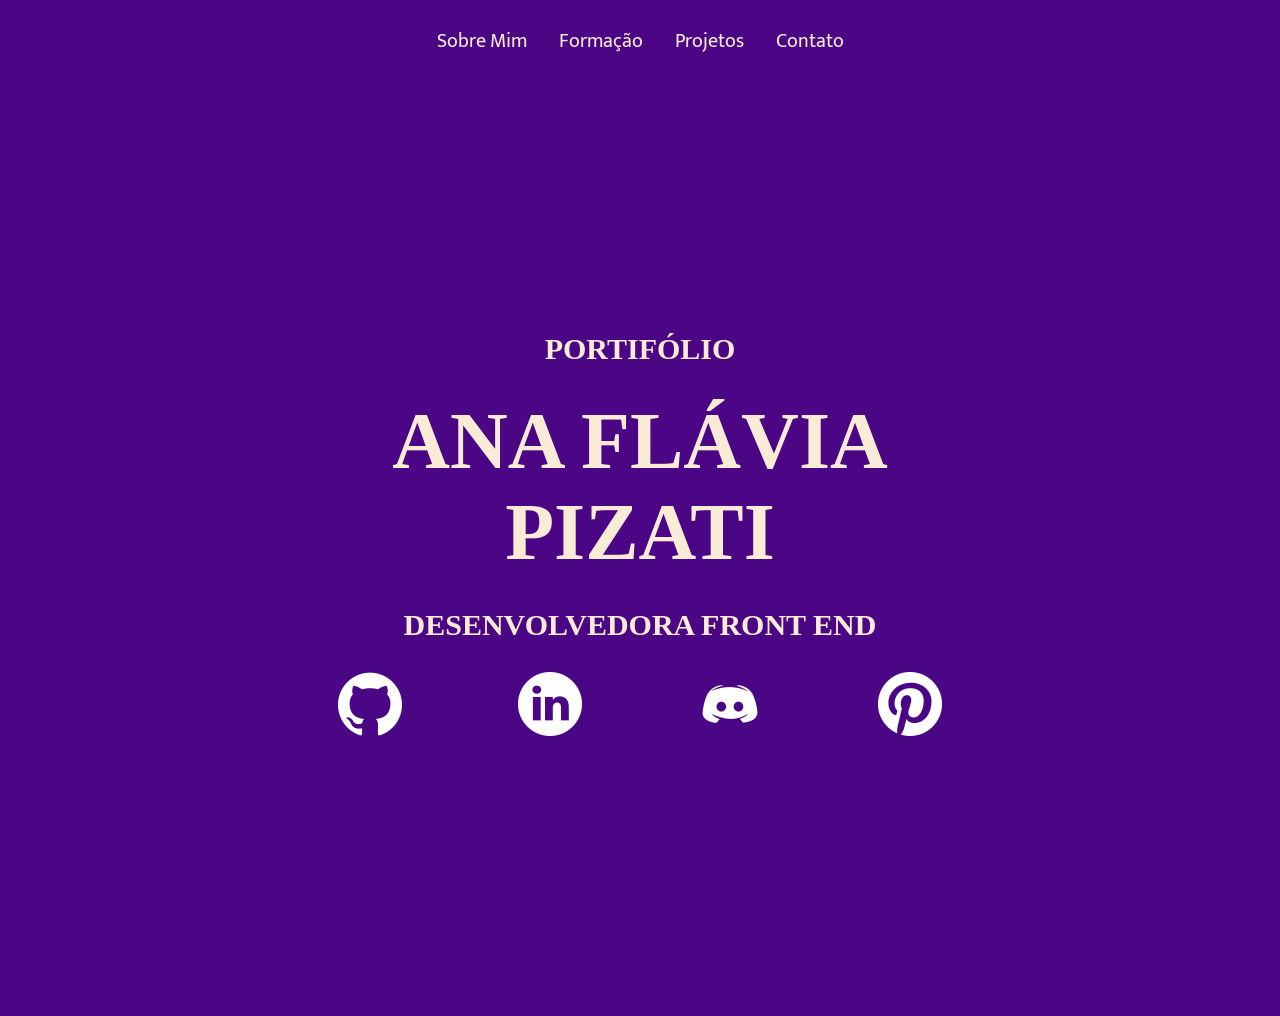
==== index.html @ b1c11e5d "mudança de nome" ====
<!DOCTYPE html>
<html lang="pt-BR">
<head>
    <meta charset="UTF-8">
    <meta name="viewport" content="width=device-width, initial-scale=1.0">
    <meta name= "description" content="Portifólio - Desenvolvedora Front End feito para treino em programação">
    <link rel="stylesheet" type="text/css" href="style.css">
    <title>Ana Flávia Pizati</title>
</head>

<body>

    <header class="cabecalho"> 

        <nav class="cabecalho-menu">

            <a class="cabecalho-menu-item">Sobre Mim</a>
            <a class="cabecalho-menu-item">Formação</a>
            <a class="cabecalho-menu-item">Projetos</a>
            <a class="cabecalho-menu-item">Contato</a>

        </nav>
    </header>

    <main class="pagina1">
        <section class="pagina1-titulos">

                <h2 class="pagina1-titulos-sub">PORTIFÓLIO</h2>
                <h1 class="pagina1-titulos-titulo">ANA FLÁVIA PIZATI</h1>
                <h2 class="pagina1-titulos-sub">DESENVOLVEDORA FRONT END</h2>
        </section>

        <section class="pagina1-botoes"> 

           <a class="pagina1-botoes-botao" href="https://github.com/anaflaviapizati" rel="external" target="_blank">
            <button class="pagina1-botoes-botao"> 
                <img src="imgs/github.png"  height= "64px" width="64px" alt="Github logo">
            </button>
            </a>
            <a href="https://linkedin.com/anaflaviapizati" rel="external" target="_blank">
                <button class="pagina1-botoes-botao"> 
                    <img src="imgs/linkedin.png" height= "64px" width="64px" alt="Linkedin logo">
                </button>
            </a>
            <a href="https://discord.com/channels/@me" rel="external" target="_blank">
                <button class="pagina1-botoes-botao"> 
                    <img src="imgs/discord.png" height= "64px" width="64px" alt="Discord logo">
                </button>
            </a>
            <a href="https://pinterest.com/devanaflaviapizati" rel="external" target="_blank">
            <button class="pagina1-botoes-botao">
                <img src="imgs/pinterest.png" height= "64px" width="64px" alt="Pinterest logo">
            </button>
            </a>

        </section>
    </main>
<!-- 
        <main class="pagina2">

        <section class="pagina2-titulo" >
            <h2>Sobre Mim</h2>
            <div class="pagina2-conteudo">
                
                <img class="pagina2-conteudo-perfil" src="imgs/perfil.jpeg" alt="Foto de perfil Ana Flávia>">
                <p class="pagina2-conteudo-texto">Olá mundo! Meu nome é Ana Flávia Pizati, curso Sistemas de Informação na ufop e desenvolvi
                    essa página com o intuito der aplicar meus conhecimentos de desenvolvimento de sites. 
                </p>
            </div>
        </section>
    </main>
 -->

</body>
</html>
---- style.css ----
@import url('https://fonts.googleapis.com/css2?family=Mukta&family=Playfair+Display&display=swap');

*{
   margin: 0;
   padding: 0; 
   box-sizing: border-box;
   text-decoration: none;
}
body{
    font-size: 100%;
    background-color: rgb(75, 6, 133);
}

.cabecalho{
    display: flex;
    flex-direction: row;
    align-items: center;
    justify-content: space-around;
    padding: 24px;
    
} 
.cabecalho-menu{
    display: flex;
    gap: 32px;
}

.cabecalho-menu-item{
    font-family: 'Mukta', sans-serif;
    color: antiquewhite;
    font-weight: 400;
    font-size:20px;
}

.pagina1{
    
     display: flex;
     flex-direction: column;
     text-align: center;
     padding: 250px;
}

.pagina1-titulos{
    display: flex;
    flex-direction: column;
    color: antiquewhite;
    justify-content: space-between;
    gap: 30px;
}

.pagina1-titulos-sub{

    font-size: 30px;
}

.pagina1-titulos-titulo{
    font-size: 80px;
}

.pagina1-botoes{
    display: flex;
    flex-direction: row;
    justify-content: space-around;
    padding: 30px;
    color: antiquewhite; 


}

.pagina1-botoes-botao{
    display: flex;
    justify-content: space-between;
    gap:20px;
    cursor: pointer;
    border: none;
    background-color: transparent;
    height: 64px;
    width: 64px;
    border-radius: 50px;
}
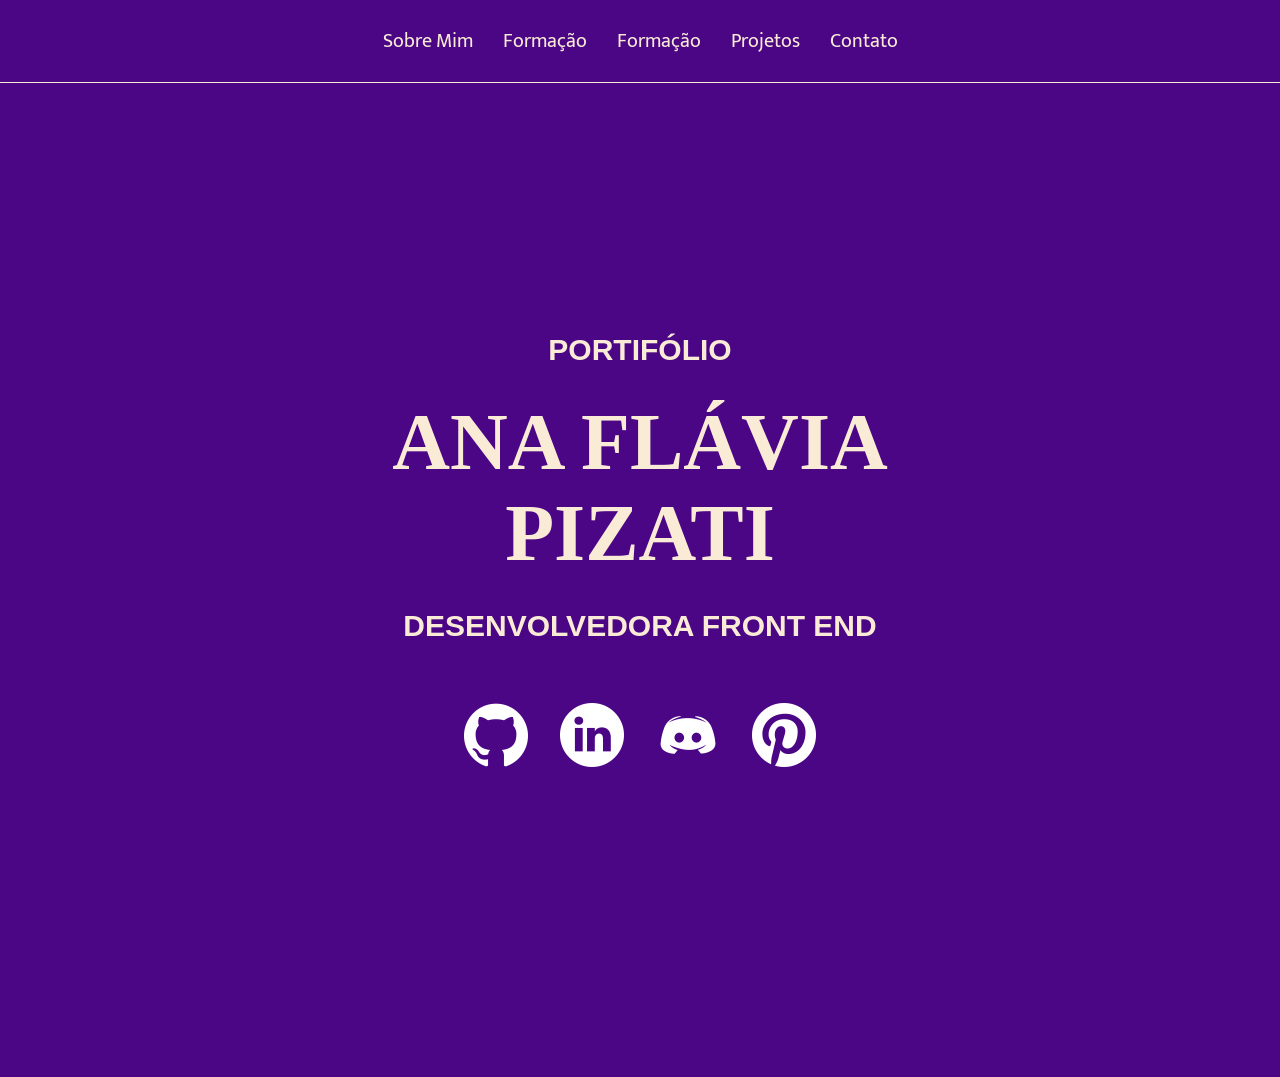
==== commit d6824e40: "att css" ====
--- a/index.html
+++ b/index.html
@@ -5,6 +5,8 @@
     <meta name="viewport" content="width=device-width, initial-scale=1.0">
     <meta name= "description" content="Portifólio - Desenvolvedora Front End feito para treino em programação">
     <link rel="stylesheet" type="text/css" href="style.css">
+    <link rel="icon" href="imgs/icon.png">
+    
     <title>Ana Flávia Pizati</title>
 </head>
 
@@ -12,13 +14,15 @@
 
     <header class="cabecalho"> 
 
-        <nav class="cabecalho-menu">
+        <nav>
+            <ul>
+                <li><a class="cabecalho-menu-item">Sobre Mim</a></li>
+                <li><a class="cabecalho-menu-item">Formação</a></li>
+                <li><a class="cabecalho-menu-item">Formação</a></li>
+                <li><a class="cabecalho-menu-item">Projetos</a></li>
+                <li><a class="cabecalho-menu-item">Contato</a></li>
 
-            <a class="cabecalho-menu-item">Sobre Mim</a>
-            <a class="cabecalho-menu-item">Formação</a>
-            <a class="cabecalho-menu-item">Projetos</a>
-            <a class="cabecalho-menu-item">Contato</a>
-
+            </ul>
         </nav>
     </header>
 
--- a/style.css
+++ b/style.css
@@ -8,31 +8,35 @@
 }
 body{
     font-size: 100%;
-    background-color: rgb(75, 6, 133);
+    background-color: #4b0685;
 }
 
 .cabecalho{
+    
+    
+
+} 
+nav{
     display: flex;
-    flex-direction: row;
-    align-items: center;
     justify-content: space-around;
     padding: 24px;
+}
+ul{
     
-} 
-.cabecalho-menu{
     display: flex;
-    gap: 32px;
-}
-
-.cabecalho-menu-item{
     font-family: 'Mukta', sans-serif;
     color: antiquewhite;
     font-weight: 400;
     font-size:20px;
+    list-style-type: none;
+}
+
+li{
+    margin:  0 15px;
 }
 
 .pagina1{
-    
+     border-top: 0.4px solid antiquewhite;
      display: flex;
      flex-direction: column;
      text-align: center;
@@ -48,32 +52,36 @@
 }
 
 .pagina1-titulos-sub{
-
+    font-family: 'Mukta', sans-serif;
     font-size: 30px;
 }
 
 .pagina1-titulos-titulo{
+    font-family: 'Playfair Display';
     font-size: 80px;
 }
 
 .pagina1-botoes{
     display: flex;
     flex-direction: row;
-    justify-content: space-around;
-    padding: 30px;
+    justify-content: center;
+    gap:32px;
+    padding: 60px;
     color: antiquewhite; 
-
 
 }
 
 .pagina1-botoes-botao{
     display: flex;
-    justify-content: space-between;
-    gap:20px;
     cursor: pointer;
+    border-radius: 50px;
     border: none;
     background-color: transparent;
     height: 64px;
     width: 64px;
-    border-radius: 50px;
+    
 }
+
+.pagina1-botoes-botao:hover{
+    opacity: 0.8 ;
+}
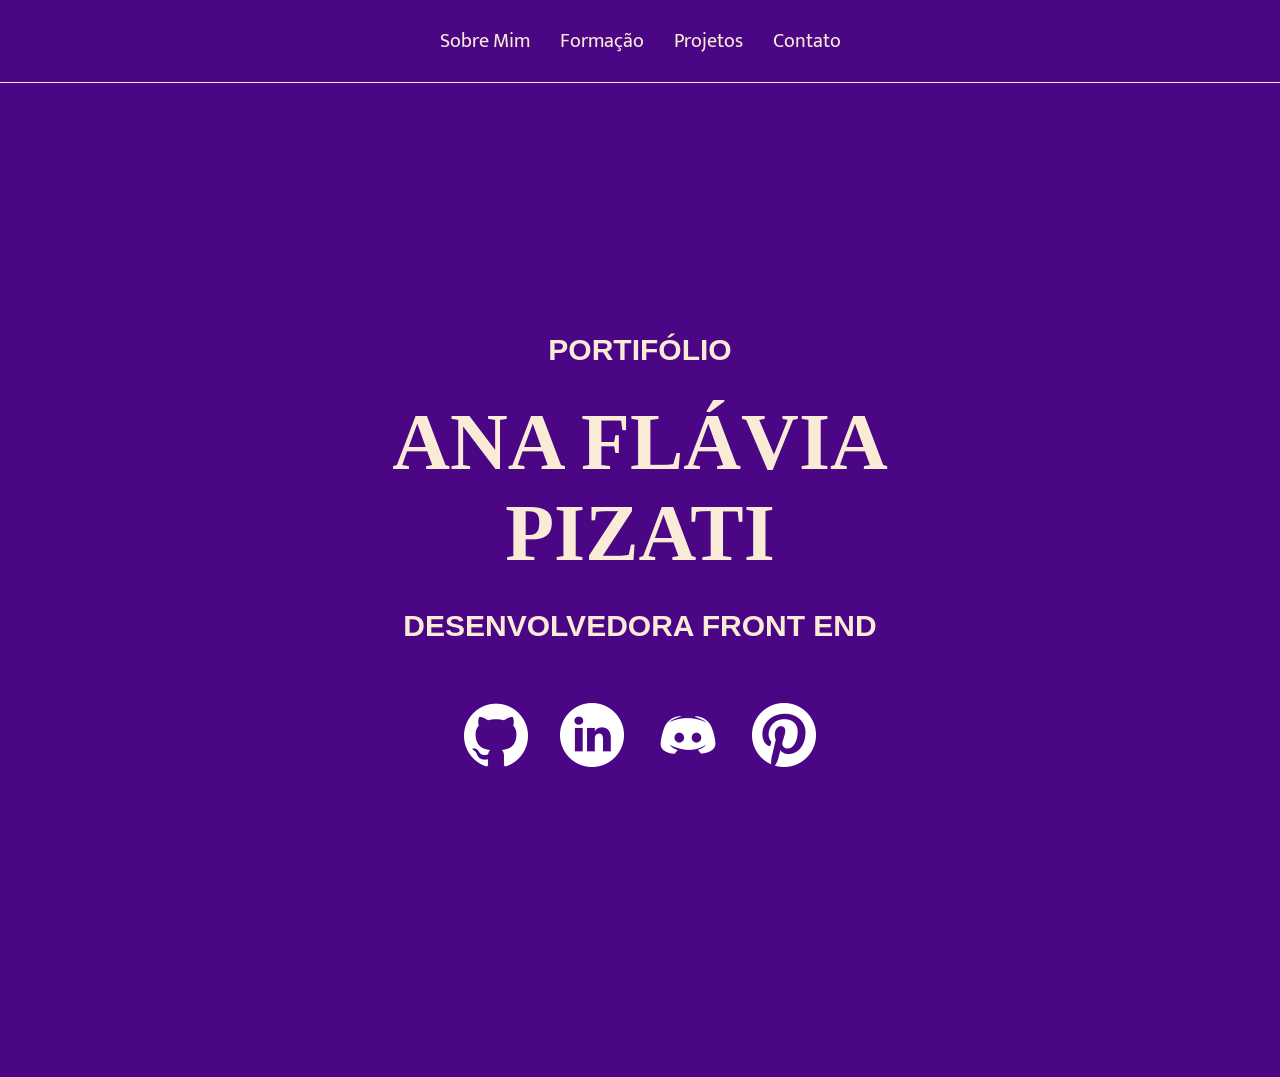
==== commit 9173e786: "css edit" ====
--- a/index.html
+++ b/index.html
@@ -12,12 +12,11 @@
 
 <body>
 
-    <header class="cabecalho"> 
+    <header> 
 
         <nav>
             <ul>
                 <li><a class="cabecalho-menu-item">Sobre Mim</a></li>
-                <li><a class="cabecalho-menu-item">Formação</a></li>
                 <li><a class="cabecalho-menu-item">Formação</a></li>
                 <li><a class="cabecalho-menu-item">Projetos</a></li>
                 <li><a class="cabecalho-menu-item">Contato</a></li>
--- a/style.css
+++ b/style.css
@@ -11,11 +11,7 @@
     background-color: #4b0685;
 }
 
-.cabecalho{
-    
-    
 
-} 
 nav{
     display: flex;
     justify-content: space-around;
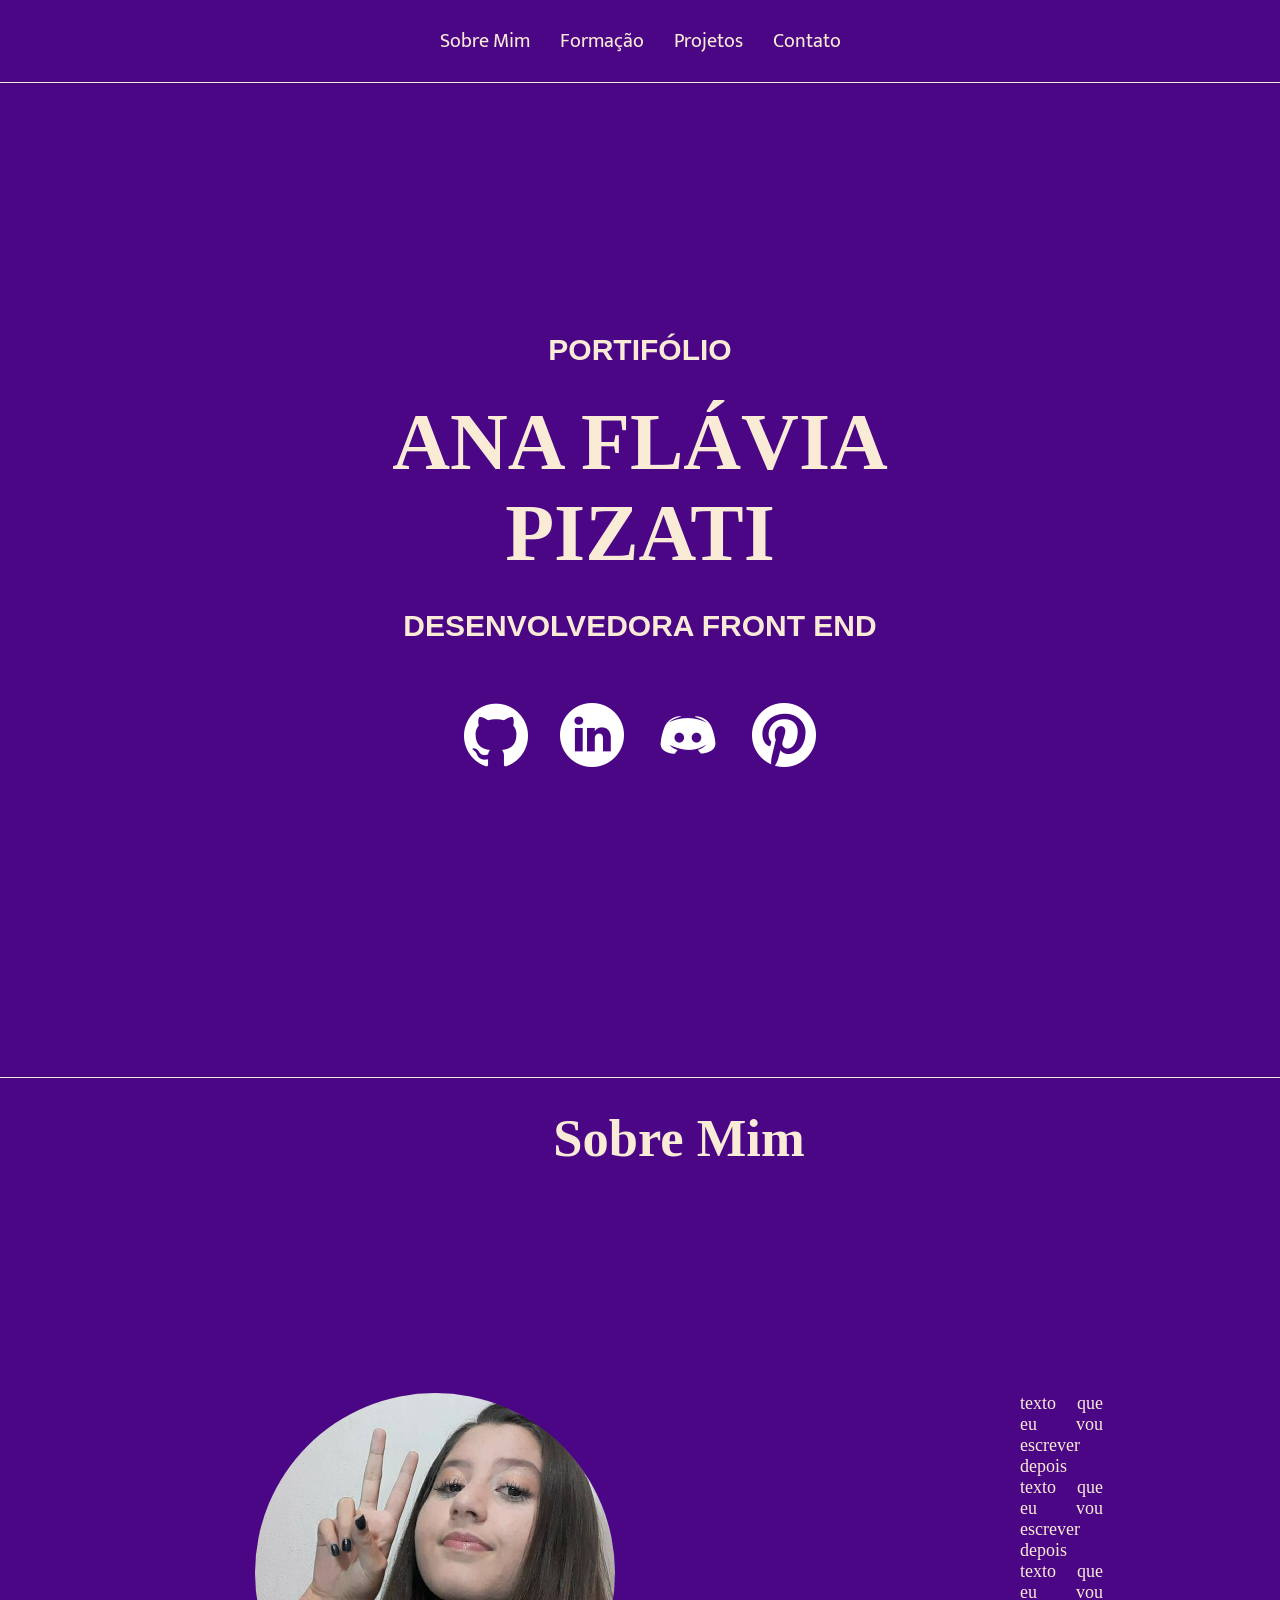
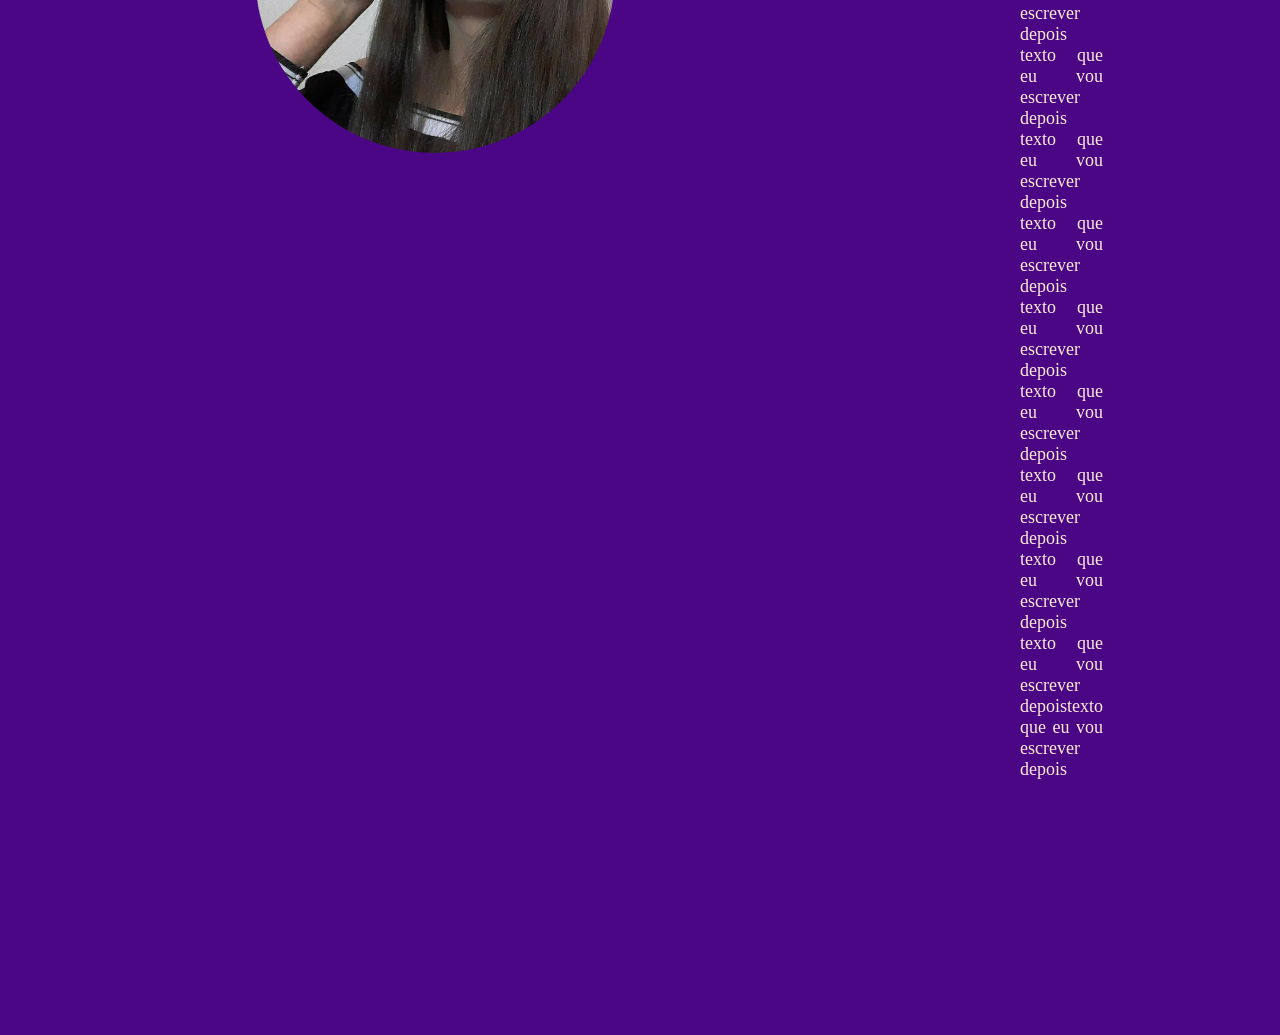
==== commit b9acad58: "add sobre mim" ====
--- a/index.html
+++ b/index.html
@@ -16,10 +16,10 @@
 
         <nav>
             <ul>
-                <li><a class="cabecalho-menu-item">Sobre Mim</a></li>
-                <li><a class="cabecalho-menu-item">Formação</a></li>
-                <li><a class="cabecalho-menu-item">Projetos</a></li>
-                <li><a class="cabecalho-menu-item">Contato</a></li>
+                <li><a href="#SobreMim" class="cabecalho-menu-item">Sobre Mim</a></li>
+                <li><a href="#Formação" class="cabecalho-menu-item">Formação</a></li>
+                <li><a href="#Projetos" class="cabecalho-menu-item">Projetos</a></li>
+                <li><a href="#Contato" class="cabecalho-menu-item">Contato</a></li>
 
             </ul>
         </nav>
@@ -58,21 +58,23 @@
 
         </section>
     </main>
-<!-- 
-        <main class="pagina2">
+ 
+        <main id="SobreMim" class="pagina2">
 
         <section class="pagina2-titulo" >
             <h2>Sobre Mim</h2>
             <div class="pagina2-conteudo">
                 
                 <img class="pagina2-conteudo-perfil" src="imgs/perfil.jpeg" alt="Foto de perfil Ana Flávia>">
-                <p class="pagina2-conteudo-texto">Olá mundo! Meu nome é Ana Flávia Pizati, curso Sistemas de Informação na ufop e desenvolvi
-                    essa página com o intuito der aplicar meus conhecimentos de desenvolvimento de sites. 
+                <p class="pagina2-conteudo-texto">
+                    texto que eu vou escrever depois texto que eu vou escrever depois texto que eu vou escrever depois texto que eu vou escrever depois
+                    texto que eu vou escrever depois texto que eu vou escrever depois texto que eu vou escrever depois texto que eu vou escrever depois
+                    texto que eu vou escrever depois texto que eu vou escrever depois texto que eu vou escrever depoistexto que eu vou escrever depois
                 </p>
             </div>
         </section>
     </main>
- -->
+ 
 
 </body>
 </html>
--- a/style.css
+++ b/style.css
@@ -11,7 +11,14 @@
     background-color: #4b0685;
 }
 
+a{
+    text-decoration: none;
+    color: inherit;
+}
 
+a:hover{
+    opacity: 0.7;
+}
 nav{
     display: flex;
     justify-content: space-around;
@@ -28,11 +35,13 @@
 }
 
 li{
+
     margin:  0 15px;
 }
 
 .pagina1{
      border-top: 0.4px solid antiquewhite;
+     border-bottom: 0.4px solid antiquewhite;
      display: flex;
      flex-direction: column;
      text-align: center;
@@ -80,4 +89,42 @@
 
 .pagina1-botoes-botao:hover{
     opacity: 0.8 ;
+}
+
+.pagina2{
+    padding: 30px;
+    display: flex;
+    
+}
+
+.pagina2-titulo{
+    font-size: 35px;
+    font-family: 'Playfair Display';
+    color: antiquewhite;
+    text-align: center;
+}
+
+.pagina2-conteudo{
+    padding: 25vh;
+    display: flex;
+    justify-content: space-between;
+    gap: 45vh;
+
+
+}
+
+.pagina2-conteudo-perfil{
+    height:40vh;
+    width: 40vh;
+    border-radius: 50%;
+}
+
+.pagina2-conteudo-perfil:hover{
+    border-radius: 10%;
+    transition-delay: 0.1s ;
+}
+.pagina2-conteudo-texto{
+    font-size: 2vh;
+    display: flex;
+    text-align: justify;
 }
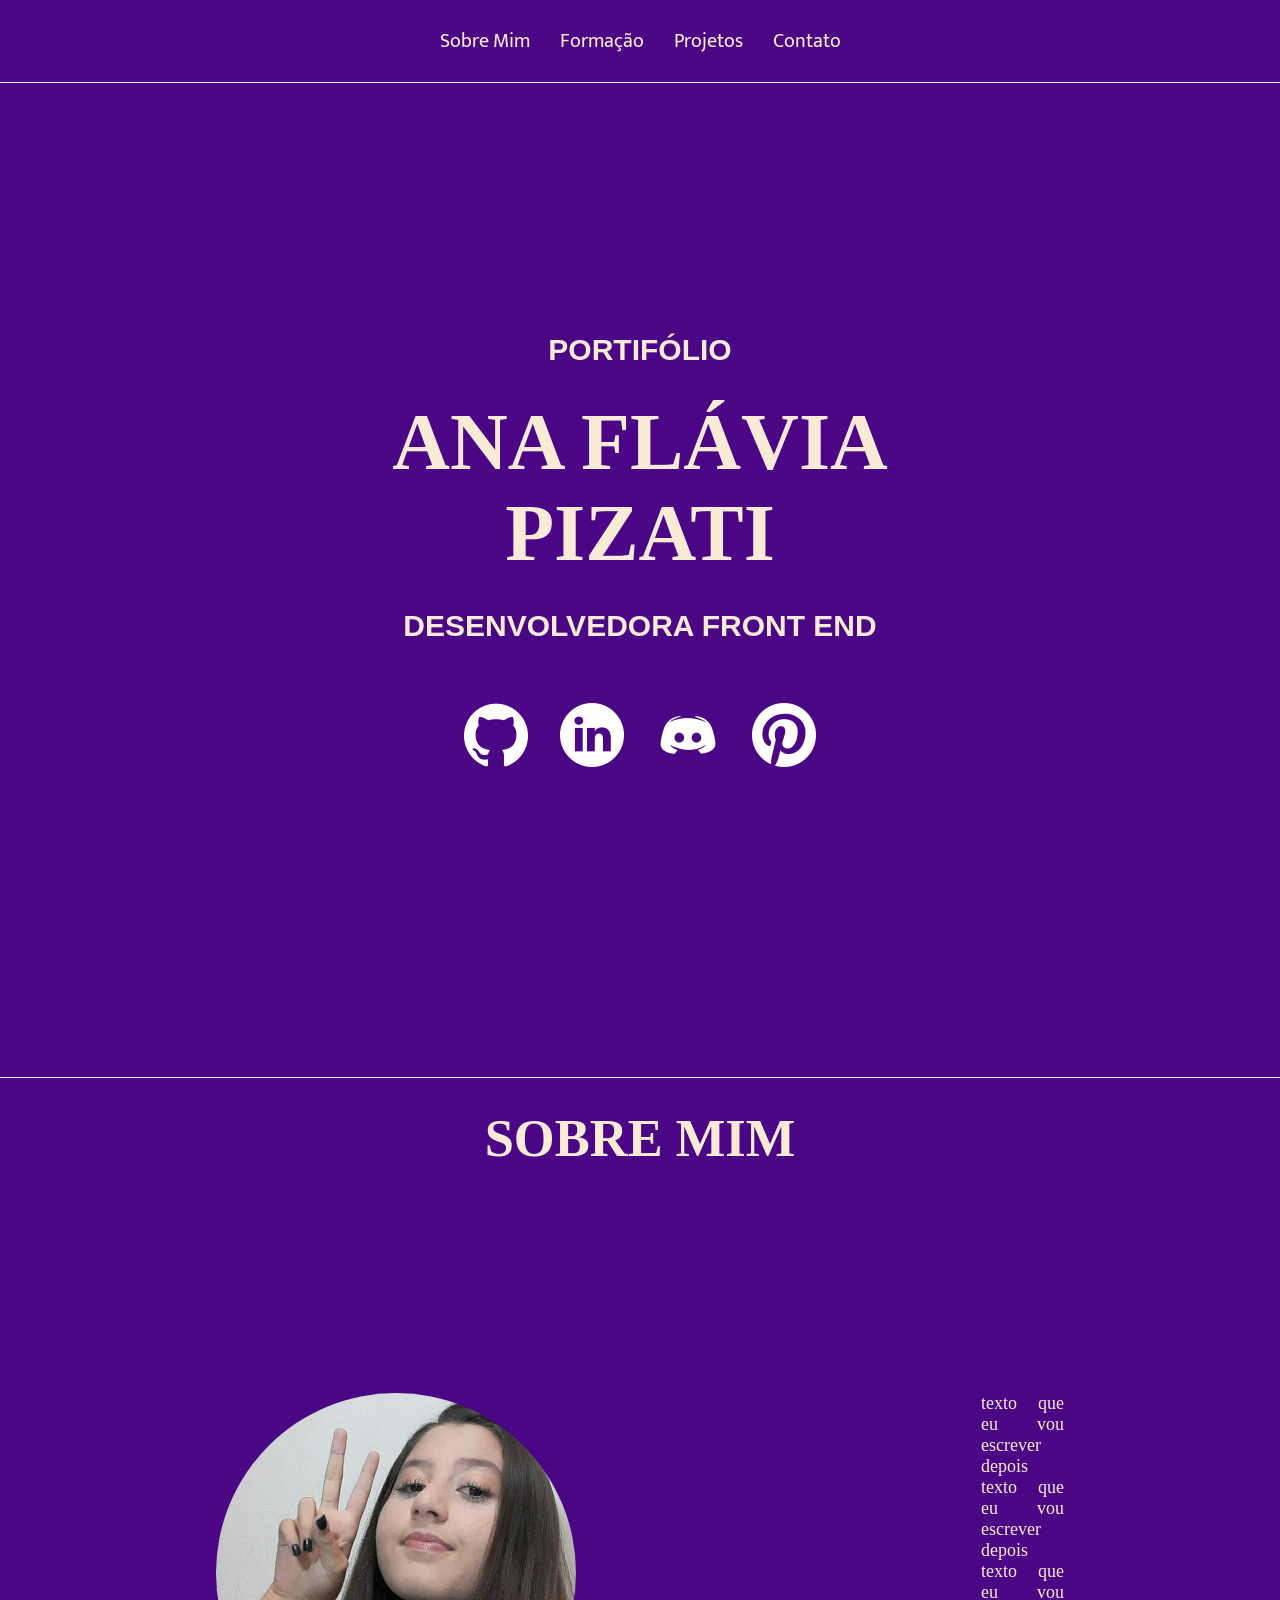
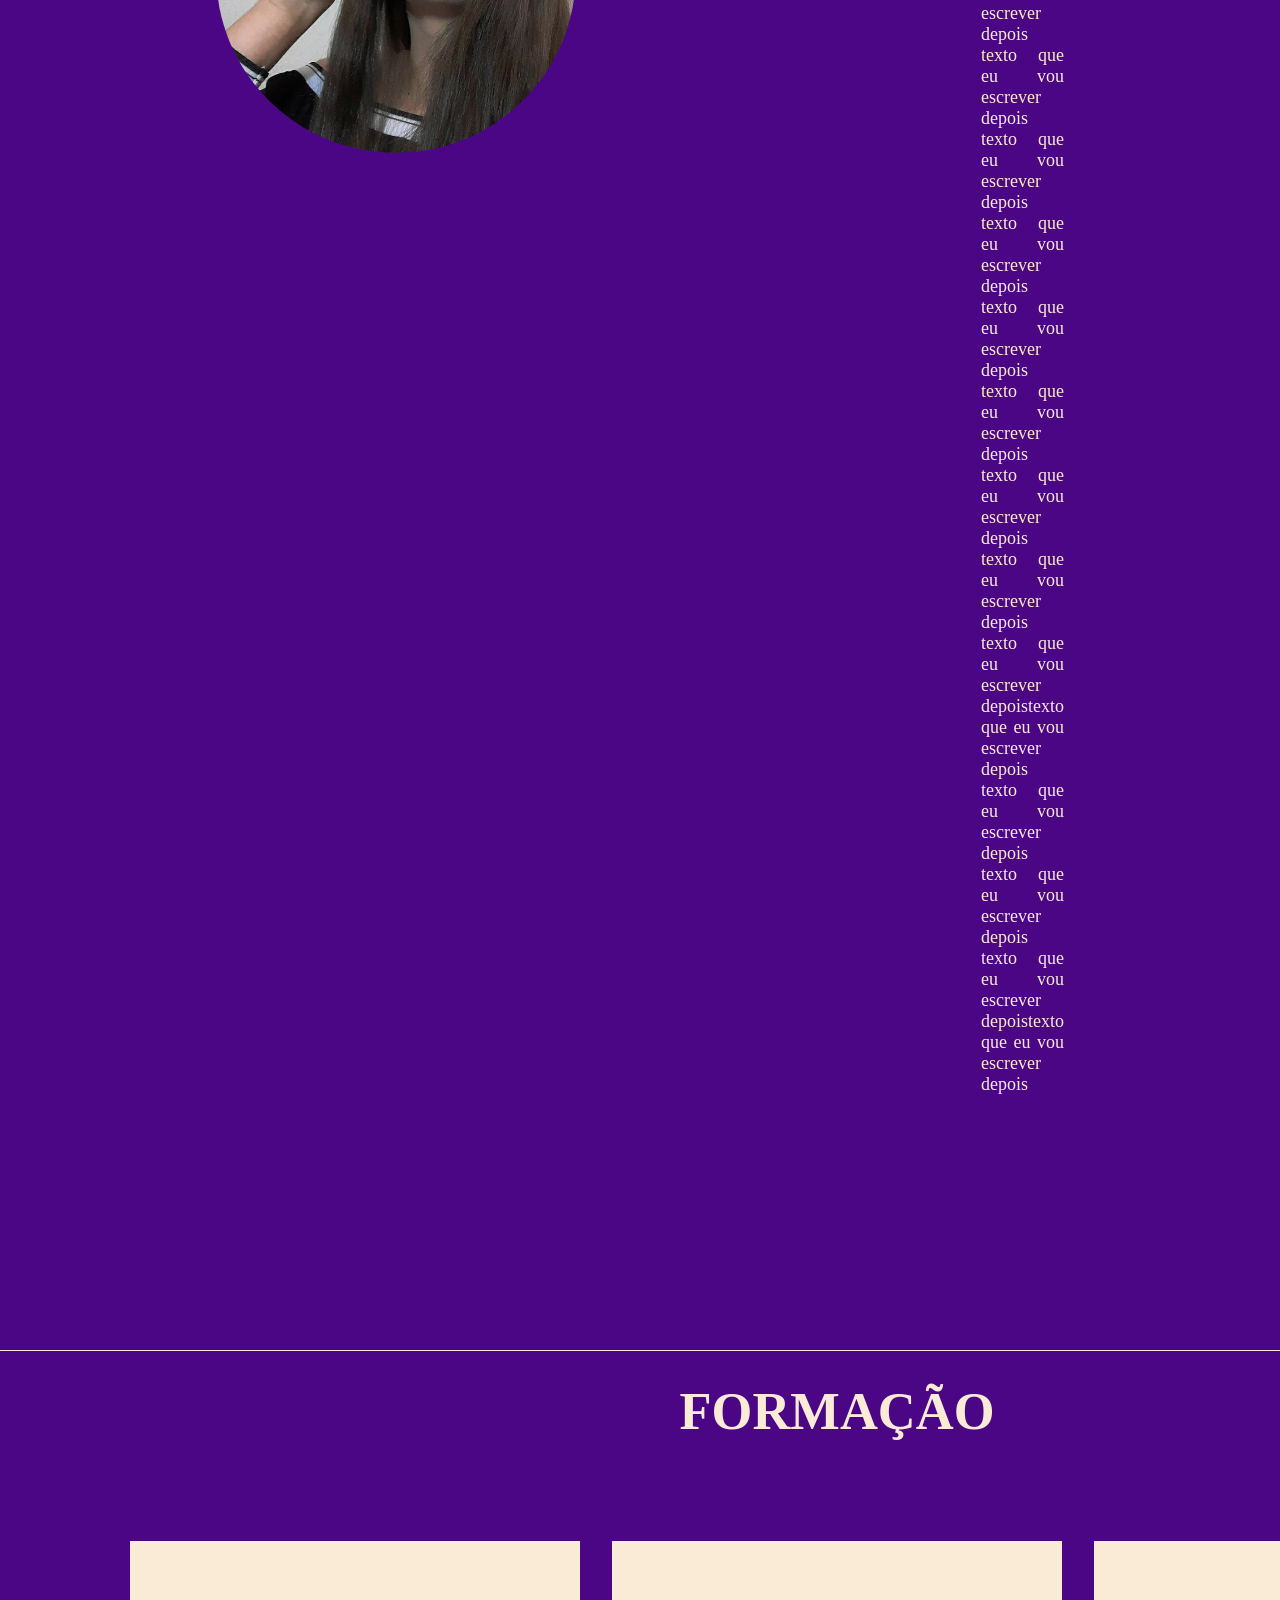
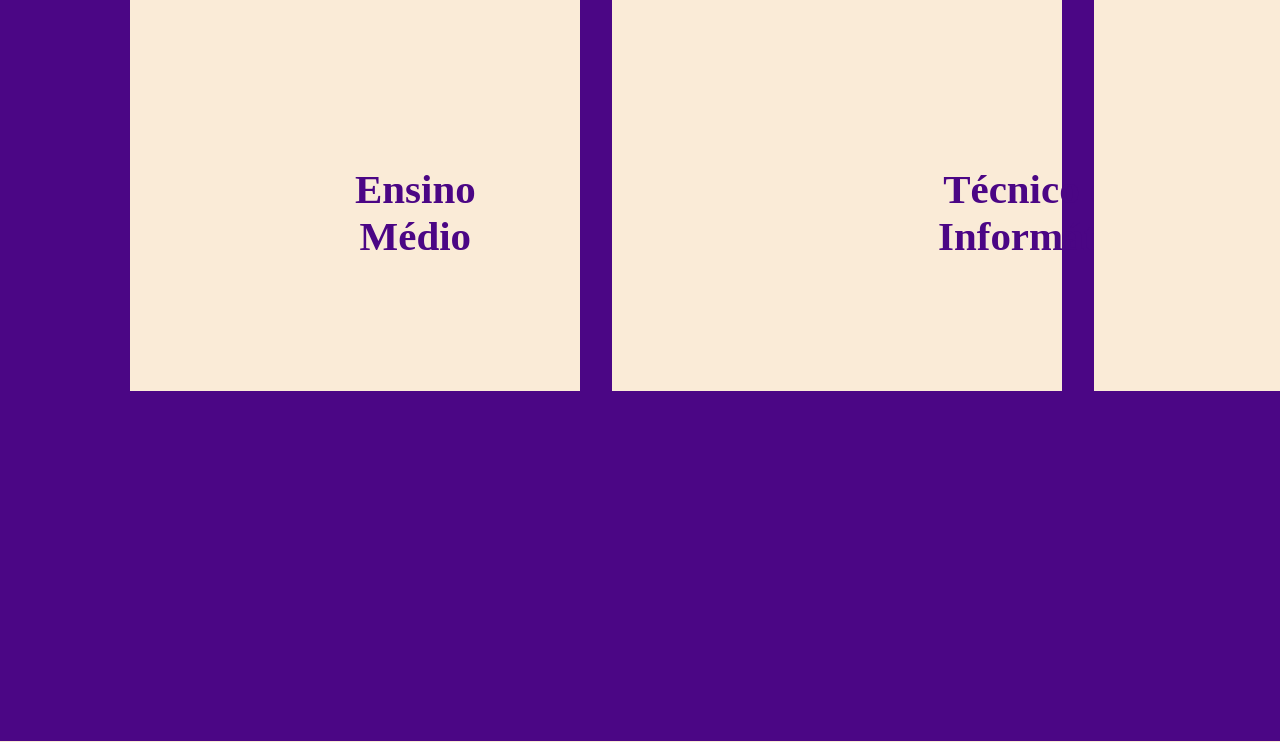
==== commit 2e94206b: "inserção da pagina de formação ainda falta organizar as divs nesssa parte" ====
--- a/index.html
+++ b/index.html
@@ -5,6 +5,7 @@
     <meta name="viewport" content="width=device-width, initial-scale=1.0">
     <meta name= "description" content="Portifólio - Desenvolvedora Front End feito para treino em programação">
     <link rel="stylesheet" type="text/css" href="style.css">
+    <script type="text/javascript" src="main.js"></script>
     <link rel="icon" href="imgs/icon.png">
     
     <title>Ana Flávia Pizati</title>
@@ -50,7 +51,7 @@
                     <img src="imgs/discord.png" height= "64px" width="64px" alt="Discord logo">
                 </button>
             </a>
-            <a href="https://pinterest.com/devanaflaviapizati" rel="external" target="_blank">
+            <a href="https://pin.it/71QIQl8" rel="external" target="_blank">
             <button class="pagina1-botoes-botao">
                 <img src="imgs/pinterest.png" height= "64px" width="64px" alt="Pinterest logo">
             </button>
@@ -62,7 +63,8 @@
         <main id="SobreMim" class="pagina2">
 
         <section class="pagina2-titulo" >
-            <h2>Sobre Mim</h2>
+            <h2>SOBRE MIM</h2>
+
             <div class="pagina2-conteudo">
                 
                 <img class="pagina2-conteudo-perfil" src="imgs/perfil.jpeg" alt="Foto de perfil Ana Flávia>">
@@ -70,11 +72,42 @@
                     texto que eu vou escrever depois texto que eu vou escrever depois texto que eu vou escrever depois texto que eu vou escrever depois
                     texto que eu vou escrever depois texto que eu vou escrever depois texto que eu vou escrever depois texto que eu vou escrever depois
                     texto que eu vou escrever depois texto que eu vou escrever depois texto que eu vou escrever depoistexto que eu vou escrever depois
+                    texto que eu vou escrever depois texto que eu vou escrever depois texto que eu vou escrever depoistexto que eu vou escrever depois
                 </p>
             </div>
         </section>
     </main>
- 
+
+    <main id="Formação" class="pagina3">
+
+        <section class="pagina3-titulo">   
+            <h2>FORMAÇÃO</h2>
+
+            <div class="pagina3-quadros">
+                <div class="pagina3-quadro1">
+                    <img class="pagina3-quadro-1-img" src="imgs/emicon.png" alt="ícone ensino médio">
+                    <h3 class="pagina3-quadro1-texto">Ensino Médio</h3>
+    
+                </div>
+                <div class="pagina3-quadro2">
+                    <img class="pagina3-quadro-1-img" src="imgs/" alt="ícone tecnico">
+                    <h3 class="pagina3-quadro1-texto">Técnico em Informática</h3>
+    
+                </div>
+                <div class="pagina3-quadro3">
+                    <img class="pagina3-quadro-1-img" src="imgs/" alt="ícone faculdade">
+                    <h3 class="pagina3-quadro1-texto">Sistemas de Informação</h3>
+    
+                </div>
+
+
+            </div>
+         
+    </section>
+    <section class="rodape-formacao">
+
+    </section>
+    </main>
 
 </body>
 </html>
--- a/style.css
+++ b/style.css
@@ -2,30 +2,31 @@
 
 *{
    margin: 0;
-   padding: 0; 
+   padding: 0;                                  /*configuração para tirar pré definições do html*/
    box-sizing: border-box;
-   text-decoration: none;
 }
+
 body{
     font-size: 100%;
     background-color: #4b0685;
 }
 
 a{
-    text-decoration: none;
+    text-decoration: none;                     /*cpnfiguração para tirar estilo de link*/
     color: inherit;
 }
 
 a:hover{
     opacity: 0.7;
 }
+
 nav{
     display: flex;
     justify-content: space-around;
     padding: 24px;
 }
+
 ul{
-    
     display: flex;
     font-family: 'Mukta', sans-serif;
     color: antiquewhite;
@@ -35,15 +36,15 @@
 }
 
 li{
-
     margin:  0 15px;
 }
 
+
 .pagina1{
+     display: flex;
+     flex-direction: column;
      border-top: 0.4px solid antiquewhite;
      border-bottom: 0.4px solid antiquewhite;
-     display: flex;
-     flex-direction: column;
      text-align: center;
      padding: 250px;
 }
@@ -73,7 +74,6 @@
     gap:32px;
     padding: 60px;
     color: antiquewhite; 
-
 }
 
 .pagina1-botoes-botao{
@@ -84,7 +84,6 @@
     background-color: transparent;
     height: 64px;
     width: 64px;
-    
 }
 
 .pagina1-botoes-botao:hover{
@@ -94,6 +93,7 @@
 .pagina2{
     padding: 30px;
     display: flex;
+    justify-content: center;
     
 }
 
@@ -109,8 +109,6 @@
     display: flex;
     justify-content: space-between;
     gap: 45vh;
-
-
 }
 
 .pagina2-conteudo-perfil{
@@ -121,10 +119,61 @@
 
 .pagina2-conteudo-perfil:hover{
     border-radius: 10%;
-    transition-delay: 0.1s ;
+    transition-delay: 0.1s;
 }
+
 .pagina2-conteudo-texto{
     font-size: 2vh;
     display: flex;
     text-align: justify;
+}
+
+.pagina3{
+    padding: 30px;
+    display: flex;
+    justify-content: center;
+    flex-direction: column;
+    flex-wrap: wrap;
+    border-top: 0.4px solid antiquewhite;
+    font-size: 35px;
+    font-family: 'Playfair Display';
+    color: antiquewhite;
+    text-align: center;
+    border-bottom: 0.4px solid antiquewhite;
+}
+.pagina3-quadros{
+    display: flex;
+    flex-direction: row;
+    justify-content: space-around;
+    gap:32px;
+    padding: 100px;
+    width: 100%;
+    height: 650px;
+
+}
+
+.pagina3-quadro1, .pagina3-quadro2, .pagina3-quadro3{
+    display: flex;
+    justify-content: row;
+    text-align: center;
+    background-color: antiquewhite;
+    padding: 25vh;
+    width:100px ;
+}
+
+.pagina3-quadros-img{
+    width: 64px;
+    height: 64px;
+    background-color:;
+}
+
+.pagina3-quadro1-texto{
+    color: #4b0685;
+    text-align: center;
+    justify-content: center;
+
+}
+.rodape-formacao{
+
+    height: 220px;
 }
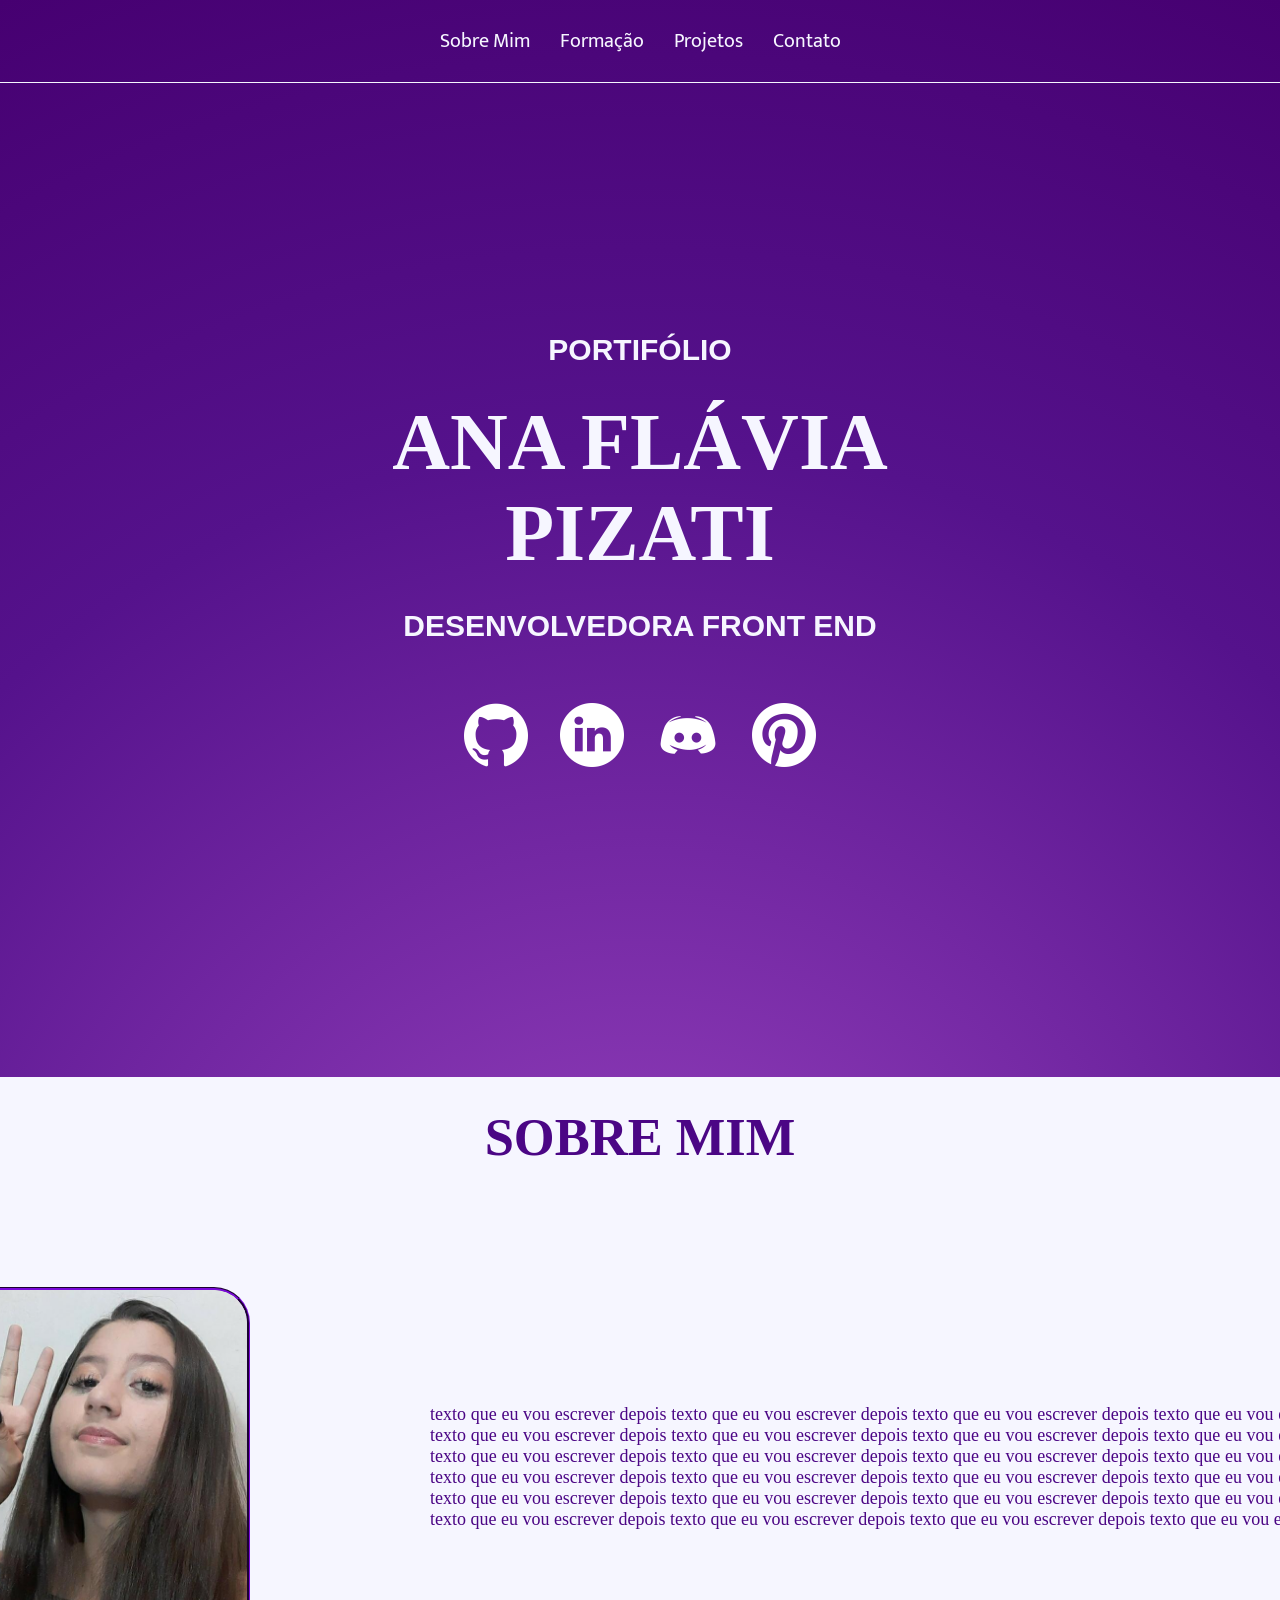
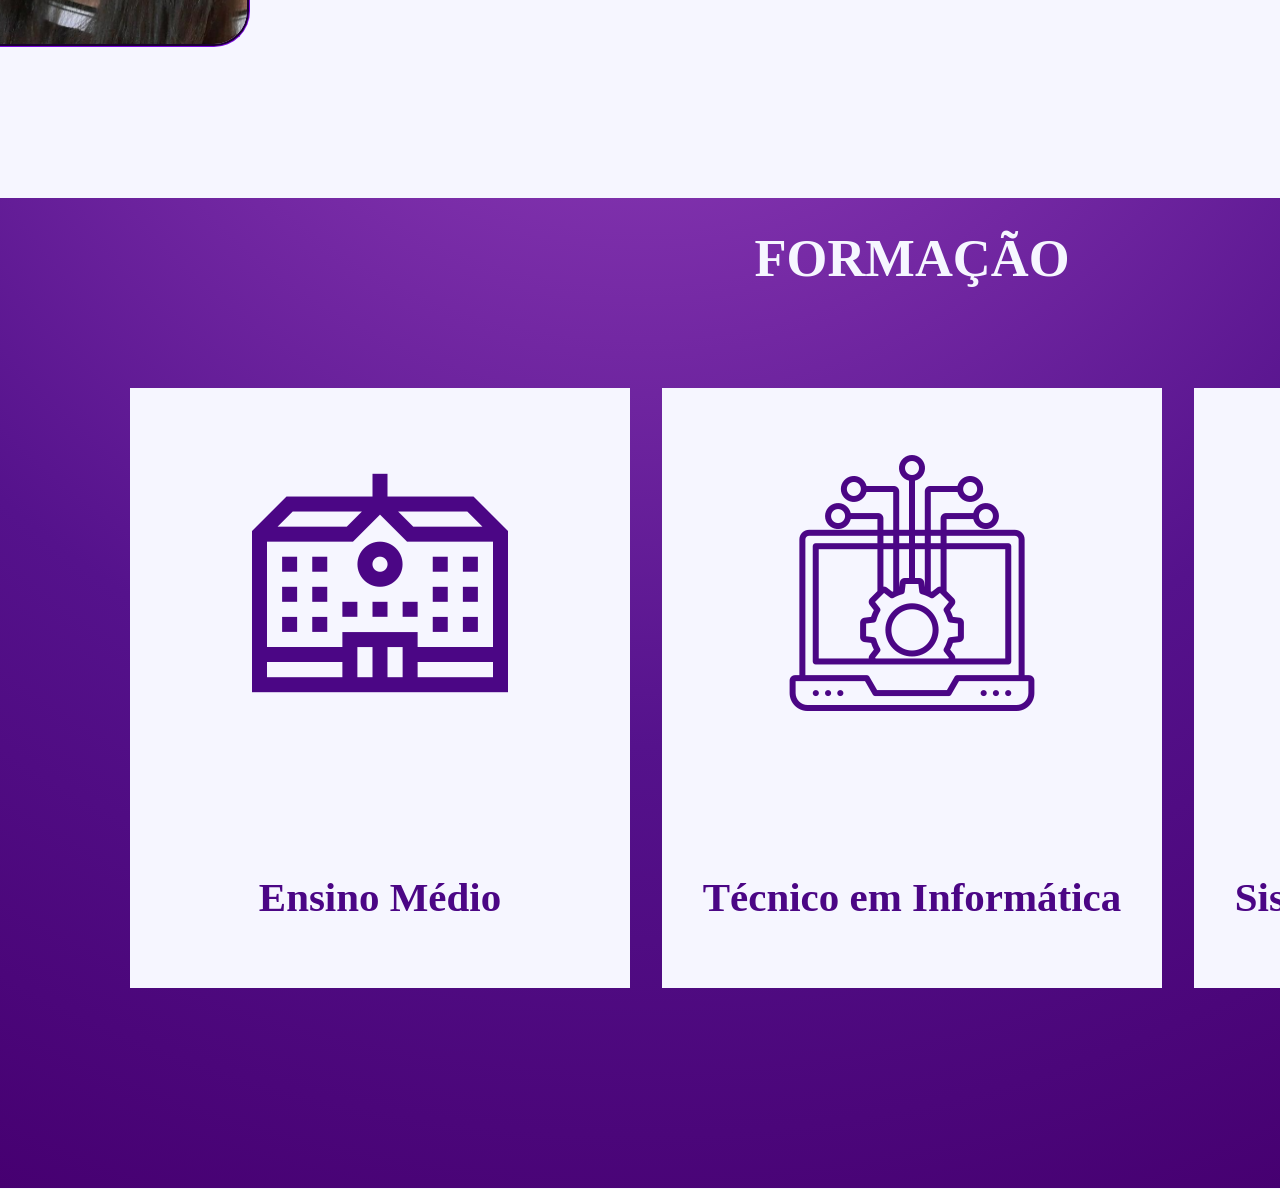
==== commit f9c1c6e9: "formação finalizada" ====
--- a/index.html
+++ b/index.html
@@ -71,8 +71,10 @@
                 <p class="pagina2-conteudo-texto">
                     texto que eu vou escrever depois texto que eu vou escrever depois texto que eu vou escrever depois texto que eu vou escrever depois
                     texto que eu vou escrever depois texto que eu vou escrever depois texto que eu vou escrever depois texto que eu vou escrever depois
-                    texto que eu vou escrever depois texto que eu vou escrever depois texto que eu vou escrever depoistexto que eu vou escrever depois
-                    texto que eu vou escrever depois texto que eu vou escrever depois texto que eu vou escrever depoistexto que eu vou escrever depois
+                    texto que eu vou escrever depois texto que eu vou escrever depois texto que eu vou escrever depois texto que eu vou escrever depois
+                    texto que eu vou escrever depois texto que eu vou escrever depois texto que eu vou escrever depois texto que eu vou escrever depois
+                   texto que eu vou escrever depois texto que eu vou escrever depois texto que eu vou escrever depois texto que eu vou escrever depois
+                    texto que eu vou escrever depois texto que eu vou escrever depois texto que eu vou escrever depois texto que eu vou escrever depois
                 </p>
             </div>
         </section>
@@ -81,21 +83,23 @@
     <main id="Formação" class="pagina3">
 
         <section class="pagina3-titulo">   
+
             <h2>FORMAÇÃO</h2>
 
             <div class="pagina3-quadros">
+
                 <div class="pagina3-quadro1">
                     <img class="pagina3-quadro-1-img" src="imgs/emicon.png" alt="ícone ensino médio">
                     <h3 class="pagina3-quadro1-texto">Ensino Médio</h3>
     
                 </div>
                 <div class="pagina3-quadro2">
-                    <img class="pagina3-quadro-1-img" src="imgs/" alt="ícone tecnico">
+                    <img class="pagina3-quadro-1-img" src="imgs/ti.png"  alt="ícone tecnico">
                     <h3 class="pagina3-quadro1-texto">Técnico em Informática</h3>
     
                 </div>
                 <div class="pagina3-quadro3">
-                    <img class="pagina3-quadro-1-img" src="imgs/" alt="ícone faculdade">
+                    <img class="pagina3-quadro-1-img" src="imgs/si.png" alt="ícone faculdade">
                     <h3 class="pagina3-quadro1-texto">Sistemas de Informação</h3>
     
                 </div>
--- a/style.css
+++ b/style.css
@@ -8,7 +8,8 @@
 
 body{
     font-size: 100%;
-    background-color: #4b0685;
+    background: rgb(144,61,185);
+    background: radial-gradient(circle, rgba(144,61,185,1) 10%, rgba(85,18,140,1) 62%, rgba(70,0,113,1) 100%);
 }
 
 a{
@@ -29,7 +30,7 @@
 ul{
     display: flex;
     font-family: 'Mukta', sans-serif;
-    color: antiquewhite;
+    color: #f6f6ff;
     font-weight: 400;
     font-size:20px;
     list-style-type: none;
@@ -43,8 +44,8 @@
 .pagina1{
      display: flex;
      flex-direction: column;
-     border-top: 0.4px solid antiquewhite;
-     border-bottom: 0.4px solid antiquewhite;
+     border-top: 0.4px solid #f6f6ff;
+
      text-align: center;
      padding: 250px;
 }
@@ -52,7 +53,7 @@
 .pagina1-titulos{
     display: flex;
     flex-direction: column;
-    color: antiquewhite;
+    color: #f6f6ff;
     justify-content: space-between;
     gap: 30px;
 }
@@ -73,7 +74,7 @@
     justify-content: center;
     gap:32px;
     padding: 60px;
-    color: antiquewhite; 
+    color: #f6f6ff; 
 }
 
 .pagina1-botoes-botao{
@@ -94,33 +95,35 @@
     padding: 30px;
     display: flex;
     justify-content: center;
-    
+    background-color: #f6f6ff;
 }
 
 .pagina2-titulo{
     font-size: 35px;
     font-family: 'Playfair Display';
-    color: antiquewhite;
+    color:#4b0685;
     text-align: center;
 }
 
 .pagina2-conteudo{
-    padding: 25vh;
+    width: 1500px;
+    height: 600px;
     display: flex;
-    justify-content: space-between;
-    gap: 45vh;
+    align-items: center;
+    justify-content: center;
+    flex-direction: row;
+    gap: 20vh;
 }
 
 .pagina2-conteudo-perfil{
     height:40vh;
     width: 40vh;
-    border-radius: 50%;
+    border-radius: 10%;
+    border-style:groove;
+    border-color: #4b0685;
 }
 
-.pagina2-conteudo-perfil:hover{
-    border-radius: 10%;
-    transition-delay: 0.1s;
-}
+
 
 .pagina2-conteudo-texto{
     font-size: 2vh;
@@ -134,12 +137,12 @@
     justify-content: center;
     flex-direction: column;
     flex-wrap: wrap;
-    border-top: 0.4px solid antiquewhite;
+    border-top: 0.4px solid #f6f6ff;
     font-size: 35px;
     font-family: 'Playfair Display';
-    color: antiquewhite;
+    color: #f6f6ff;
     text-align: center;
-    border-bottom: 0.4px solid antiquewhite;
+    border-bottom: 0.4px solid #f6f6ff;
 }
 .pagina3-quadros{
     display: flex;
@@ -154,23 +157,19 @@
 
 .pagina3-quadro1, .pagina3-quadro2, .pagina3-quadro3{
     display: flex;
-    justify-content: row;
-    text-align: center;
-    background-color: antiquewhite;
-    padding: 25vh;
-    width:100px ;
-}
-
-.pagina3-quadros-img{
-    width: 64px;
-    height: 64px;
-    background-color:;
+    flex-direction: column;
+    justify-content: space-around;
+    align-items: center;
+    background-size: auto;
+    background-color:#f6f6ff;
+    width: 500px;
+    height: 600px;
+    gap: 30px;
 }
 
 .pagina3-quadro1-texto{
     color: #4b0685;
     text-align: center;
-    justify-content: center;
 
 }
 .rodape-formacao{
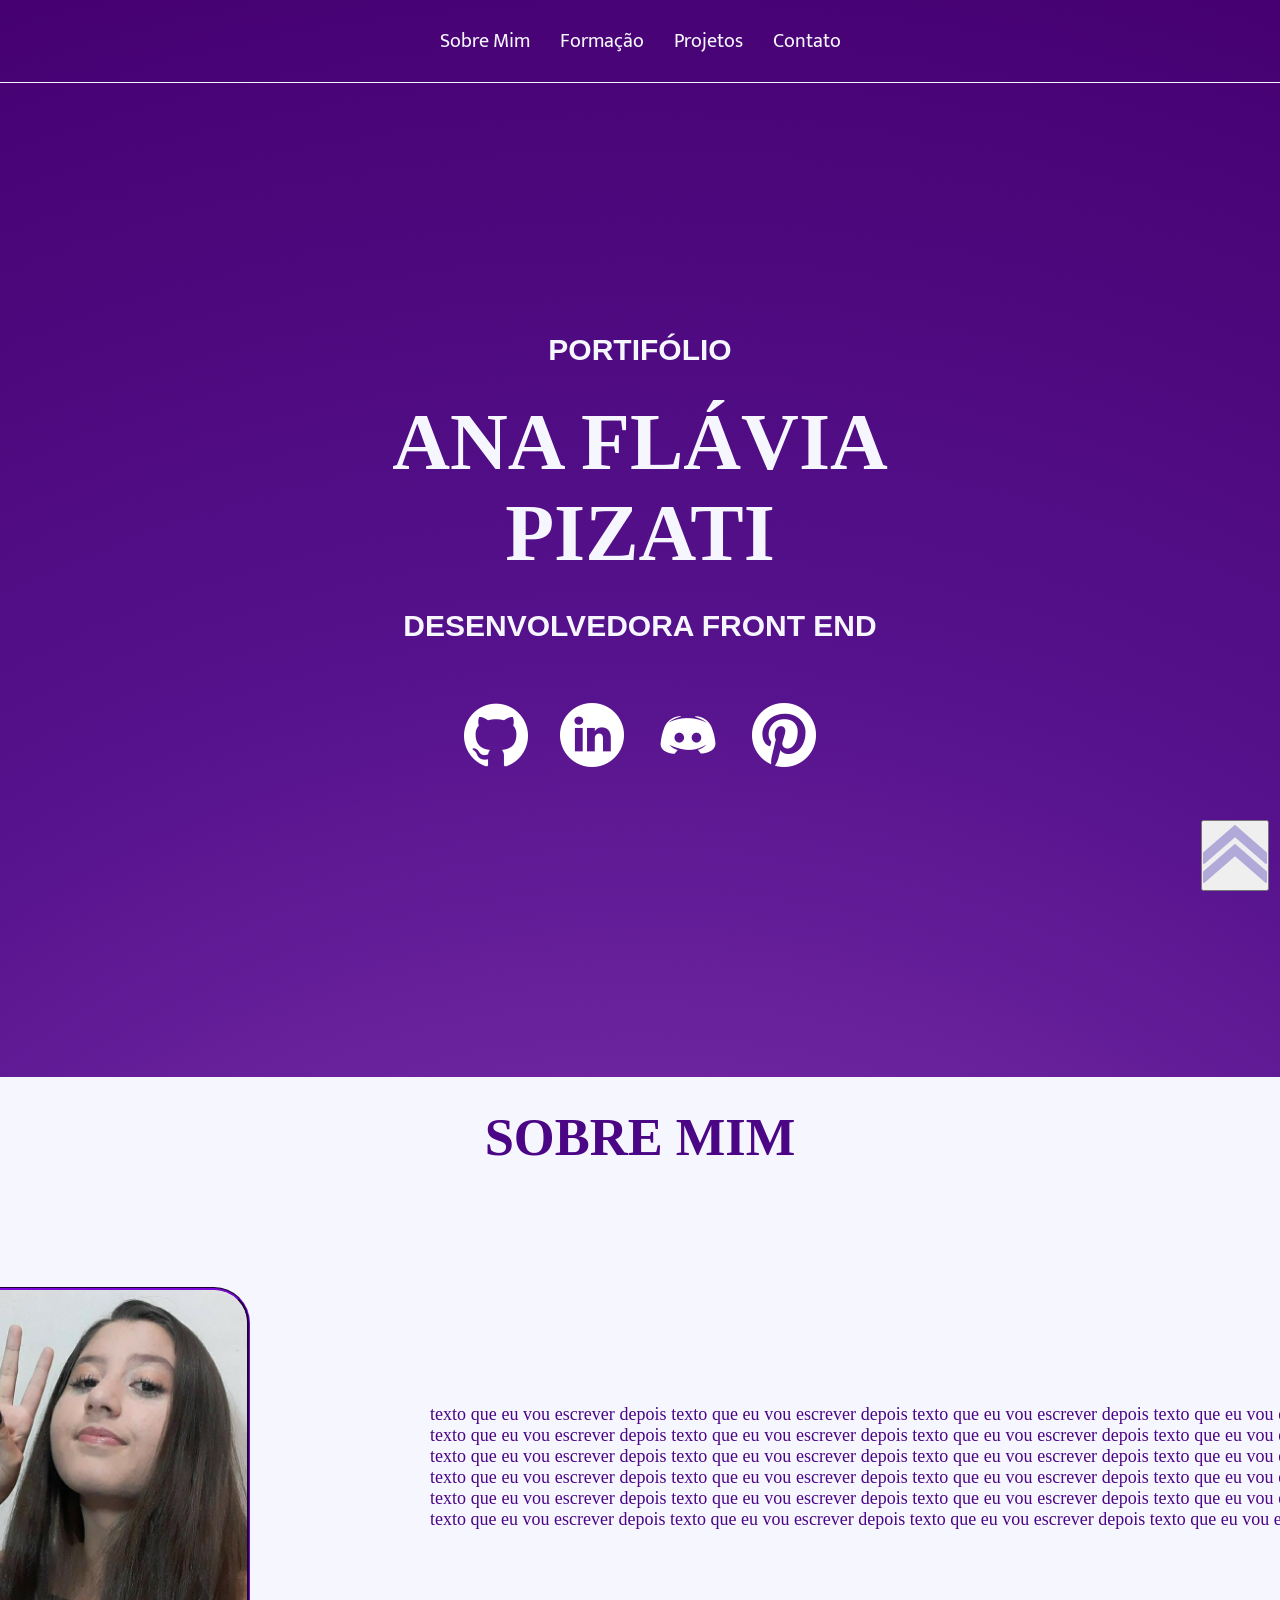
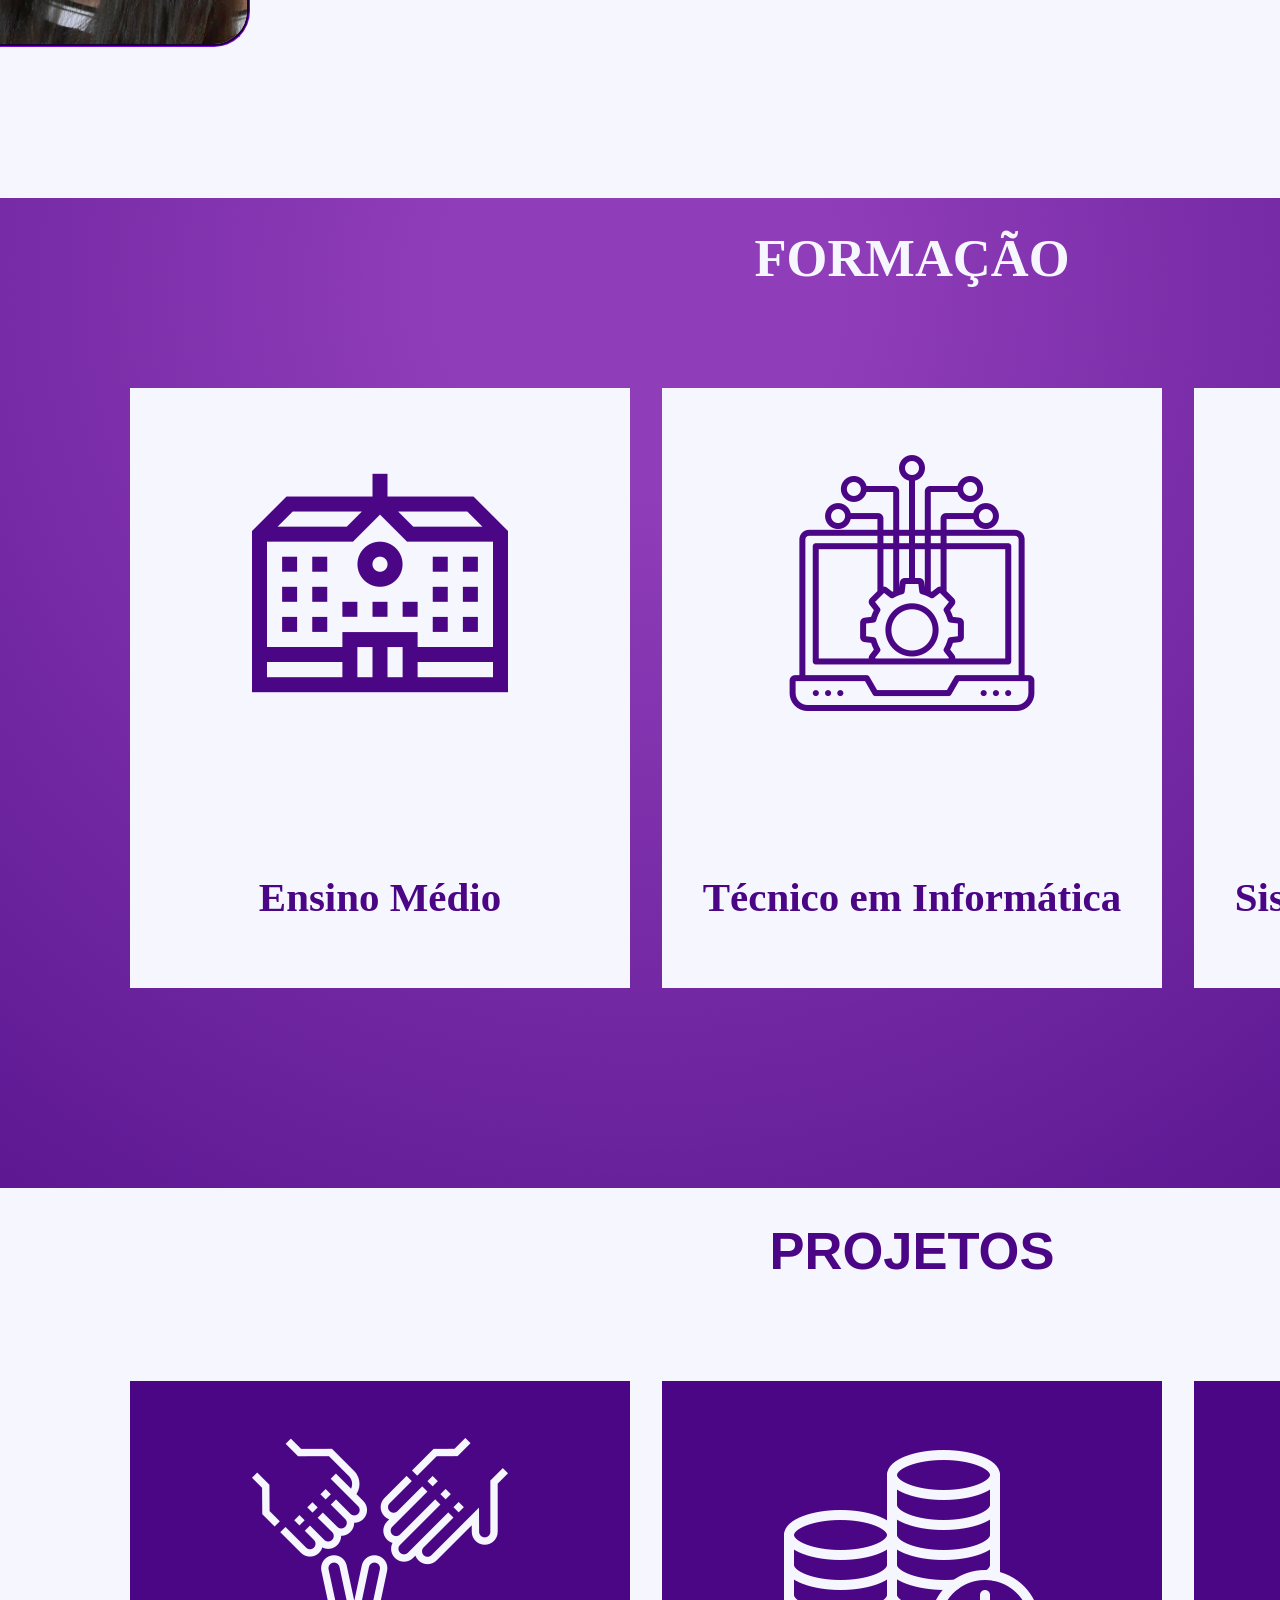
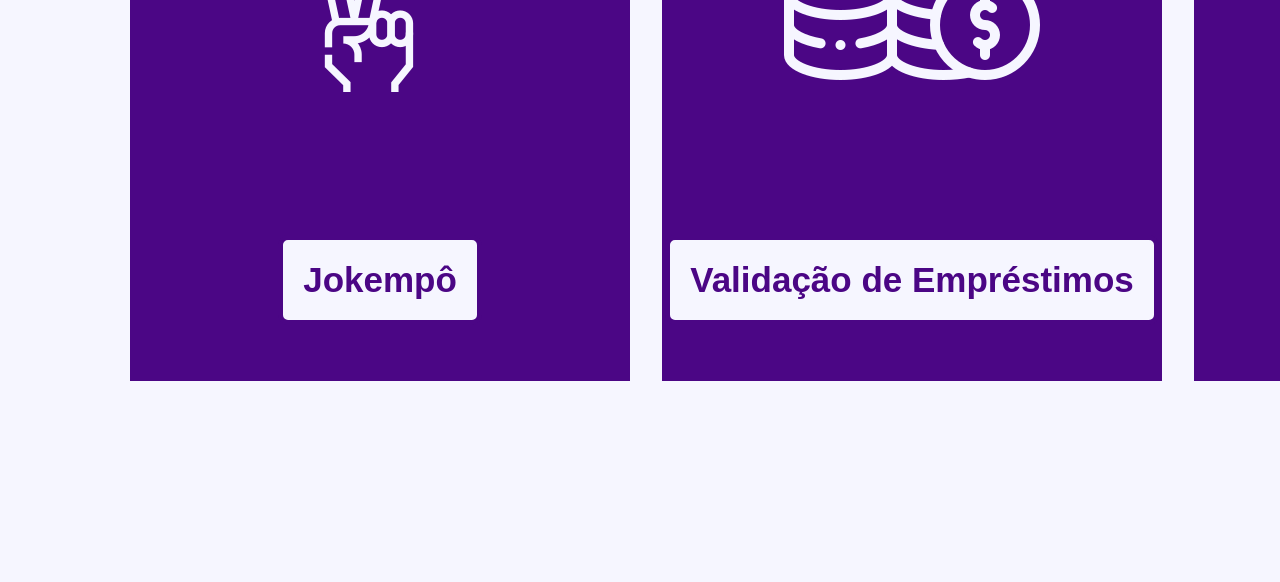
==== commit e7a40904: "Inserção pag projetos add tbm botão para topo" ====
--- a/index.html
+++ b/index.html
@@ -5,7 +5,7 @@
     <meta name="viewport" content="width=device-width, initial-scale=1.0">
     <meta name= "description" content="Portifólio - Desenvolvedora Front End feito para treino em programação">
     <link rel="stylesheet" type="text/css" href="style.css">
-    <script type="text/javascript" src="main.js"></script>
+    
     <link rel="icon" href="imgs/icon.png">
     
     <title>Ana Flávia Pizati</title>
@@ -113,5 +113,56 @@
     </section>
     </main>
 
+    <main id="Projetos" class="pagina4">
+
+        <section class="pagina4-titulo">   
+
+            <h2>PROJETOS</h2>
+
+            <div class="pagina4-quadros">
+
+                <div class="pagina4-quadro1">
+                    <img class="pagina4-quadro-1-img" src="imgs/ppt.png" alt="ícone jokempo">
+                    <a href="https://pin.it/71QIQl8" rel="external" target="_blank">
+                        <button class="bt-projetos">
+                            Jokempô
+                        </button>
+                        </a>
+    
+                </div>
+                <div class="pagina4-quadro2">
+                    <img class="pagina4-quadro-1-img" src="imgs/moedas.png"  alt="ícone empréstimo">
+                    <a href="https://pin.it/71QIQl8" rel="external" target="_blank">
+                        <button class="bt-projetos">
+                           Validação de Empréstimos
+                        </button>
+                        </a>
+    
+                </div>
+                <div class="pagina4-quadro3">
+                    <img class="pagina4-quadro-1-img" src="imgs/lab.png" alt="ícone labirinto">
+                    <a href="https://pin.it/71QIQl8" rel="external" target="_blank">
+                        <button class="bt-projetos">
+                           RPG Labirinto
+                        </button>
+                        </a>
+    
+                </div>
+
+
+            </div>
+         
+    </section>
+    <section class="rodape-projetos">
+
+    </section>
+    </main>
+
+
+    <a href="#" class="btn">
+        <button> 
+            <img src="imgs/bttopo.png"  height= "64px" width="64px" alt="botão top">
+        </button>
+    </a>
 </body>
 </html>
--- a/style.css
+++ b/style.css
@@ -175,4 +175,101 @@
 .rodape-formacao{
 
     height: 220px;
+}
+
+.pagina4{
+    padding: 30px;
+    display: flex;
+    justify-content: center;
+    flex-direction: column;
+    flex-wrap: wrap;
+    border-top: 0.4px solid #f6f6ff;
+    font-size: 35px;
+    font-family:'Mukta', sans-serif ;
+    color:#4b0685;
+    background-color: #f6f6ff;
+    text-align: center;
+    border-bottom: 0.4px solid #f6f6ff;
+}
+
+.pagina4-quadros{
+    display: flex;
+    flex-direction: row;
+    justify-content: space-around;
+    gap:32px;
+    padding: 100px;
+    width: 100%;
+    height: 650px;
+
+}
+
+.pagina4-quadro1, .pagina4-quadro2, .pagina4-quadro3{
+    display: flex;
+    flex-direction: column;
+    justify-content: space-around;
+    align-items: center;
+    background-size: auto;
+    color: #f6f6ff;
+    background-color:#4b0685;
+    width: 500px;
+    height: 600px;
+    gap: 30px;
+}
+
+.pagina4-quadro1-texto{
+    color:#f6f6ff;
+    text-align: center;
+
+}
+.rodape-projetos{
+
+    height: 220px;
+}
+
+.bt-projetos {
+    -webkit-border-radius: 10px;
+    -moz-border-radius: 10px;
+    border-radius: 10px;
+    color: #4B0685;
+    font-family:'Mukta', sans-serif ;
+    font-size: 35px;
+    font-weight: 600;
+    padding: 20px;
+    background-color: #F6F6FF;
+    border: solid #4B0685 5px;
+    cursor: pointer;
+    text-align: center;
+ }
+ 
+ .bt-projetos:hover {
+    border: solid #4B0685 5px;
+    background: #F6F6FF;
+    -webkit-border-radius: 20px;
+    -moz-border-radius: 20px;
+    border-radius: 20px;
+ }
+
+
+.btn {
+    display: flex;
+    justify-content: center;
+    align-items: center;
+    position: fixed;
+    bottom: 20px;
+    right: 20px;
+    width: 50px;
+    height: 50px;
+    background-color: transparent;
+    border: none;
+    border-radius: 50px;
+    
+}
+.btn::after {
+    transition: margin-top 2s;
+    background-color: transparent;
+}
+
+.btn:hover::after {
+    background-color: transparent;
+    margin-top:-8px;
 }
